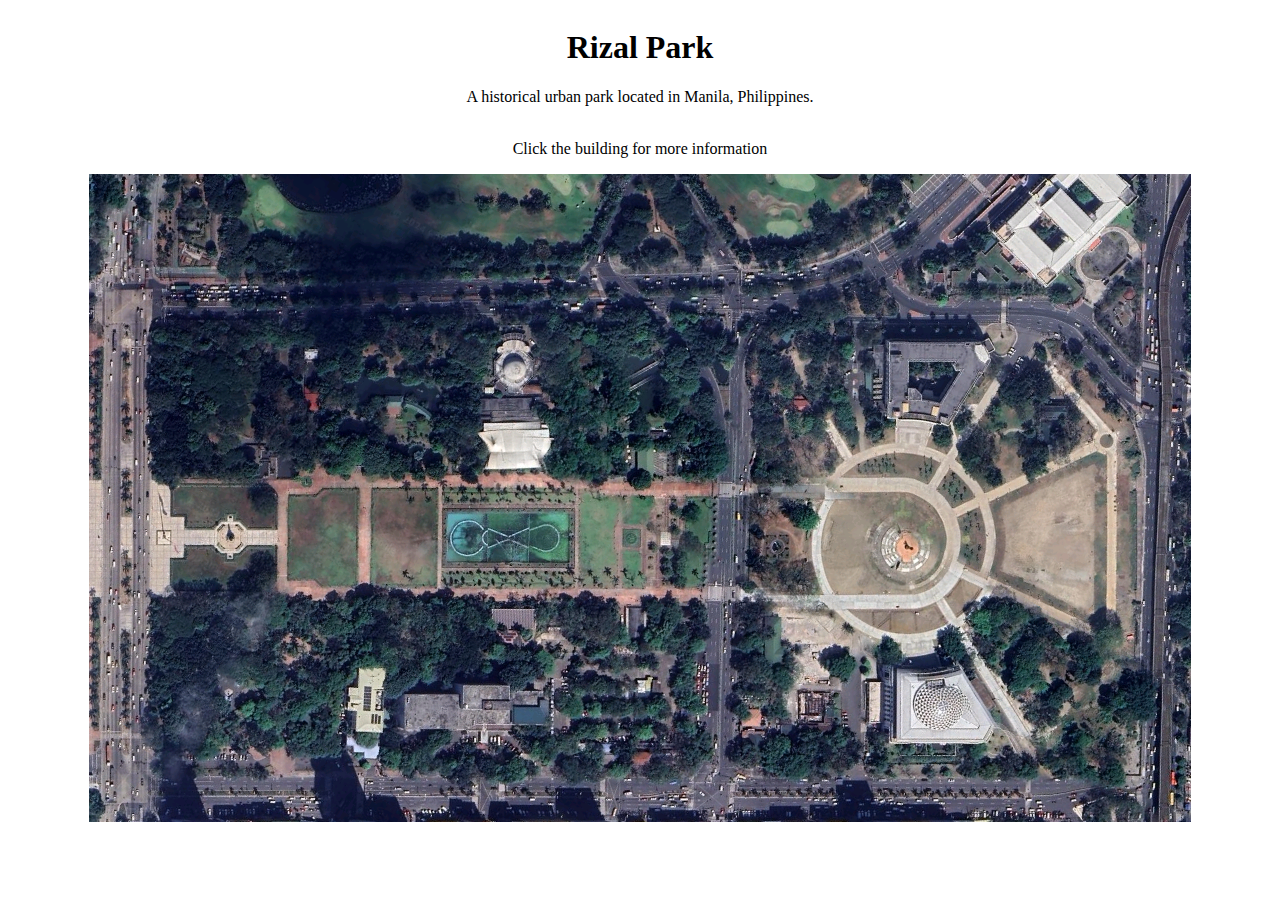
==== index.html @ c39b2c94 "Add files via upload" ====
<!DOCTYPE html>
<html lang="en">
<head>
    <meta charset="utf-8">
    <meta name="viewport" content="width=device-width, initial-scale=1.0">
    <title>Image Map</title>
    <style>
        .image-container {
            display: flex;
            flex-direction: column;
            justify-content: center; 
            align-items: center;
            text-align: center;     
        }
        .image-container p{
            margin-top: 0;
        }
    </style>
</head>
<body>
    <div class="image-container">
        <h1>Rizal Park</h1>
        <p>A historical urban park located in Manila, Philippines.</p>
        <br>
        <p>Click the building for more information</p>
        <img src="Rizal Park.png" alt="Rizal Park" usemap="map">
        <map name="map">
            <area shape="poly" coords="902,57, 966,0, 1027,0, 1055,30, 1053,84, 1000,128, 955,110" 
                href="NatMuFineArts.html" alt="National Museum of Fine Arts">

        </map>
    </div>
</body>
</html>
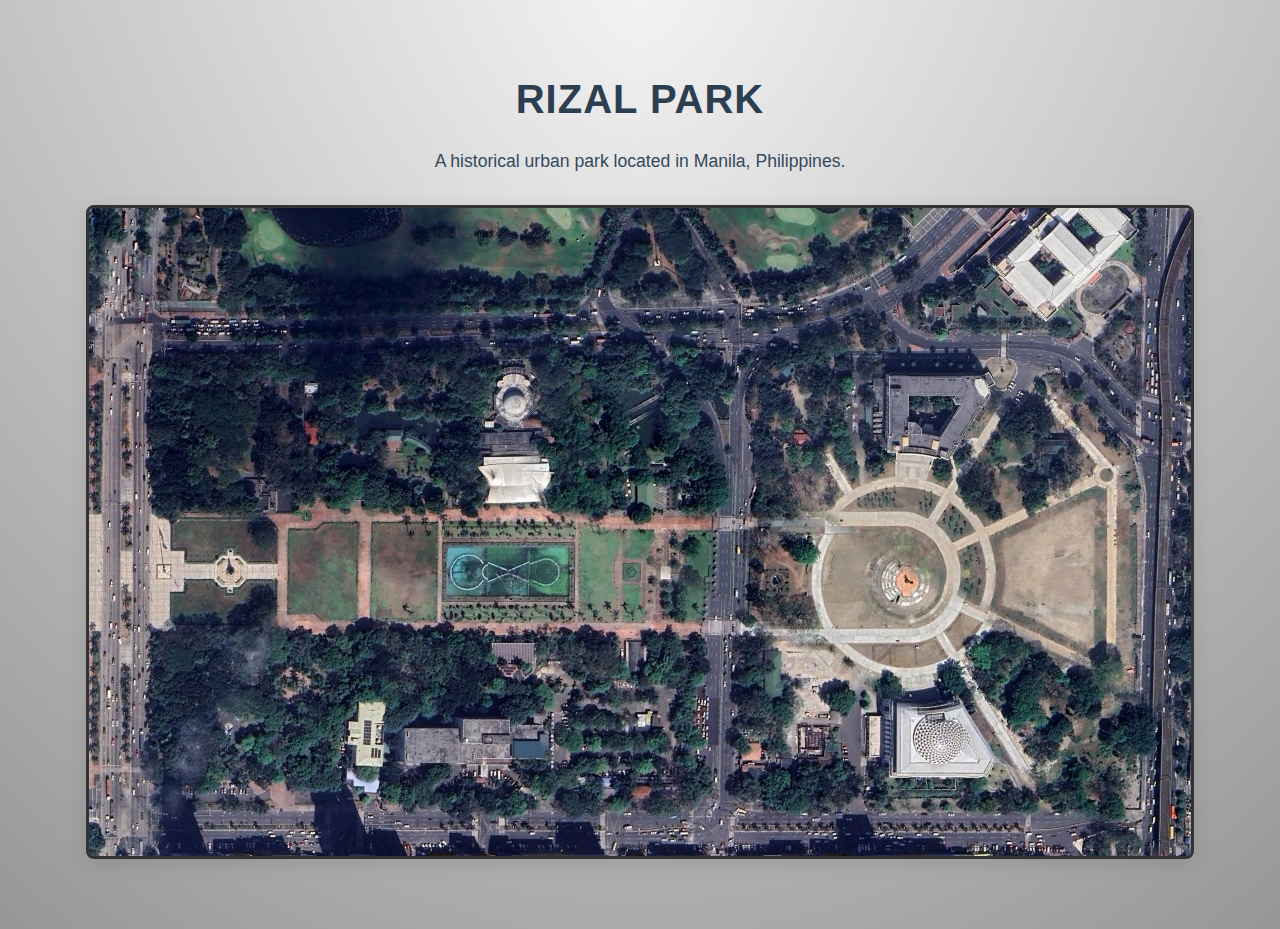
==== commit eccff30b: "Add files via upload" ====
--- a/index.html
+++ b/index.html
@@ -4,31 +4,140 @@
     <meta charset="utf-8">
     <meta name="viewport" content="width=device-width, initial-scale=1.0">
     <title>Image Map</title>
-    <style>
-        .image-container {
-            display: flex;
-            flex-direction: column;
-            justify-content: center; 
-            align-items: center;
-            text-align: center;     
-        }
-        .image-container p{
-            margin-top: 0;
-        }
-    </style>
+    <link rel="stylesheet" type="text/css"  href="MainDesign.css">
 </head>
 <body>
     <div class="image-container">
         <h1>Rizal Park</h1>
         <p>A historical urban park located in Manila, Philippines.</p>
-        <br>
-        <p>Click the building for more information</p>
-        <img src="Rizal Park.png" alt="Rizal Park" usemap="map">
-        <map name="map">
-            <area shape="poly" coords="902,57, 966,0, 1027,0, 1055,30, 1053,84, 1000,128, 955,110" 
-                href="NatMuFineArts.html" alt="National Museum of Fine Arts">
+        <img id="map-image" src="image/RizalPark.png" alt="Rizal Park" usemap="#map">
 
+        <img id="hover-image" class="hover-image" src="" alt="Hover Image">
+
+        <map name="map" id="image-map">
+            
+            <!-- Fine Arts -->
+            <area shape="poly" 
+                coords="902,57,966,0,1027,0,1055,30,1053,84,1000,128,955,110"
+                href="htmls/NatMuFineArts.html"
+                alt="National Museum of Fine Arts"
+                onmouseover="showHoverImage('image/FineArts.jpg')"
+                onmouseout="hideHoverImage()"
+                onmousemove="moveHoverImage(event)"
+                data-coords="902,57,966,0,1027,0,1055,30,1053,84,1000,128,955,110"
+            >
+
+            <!-- Anthropology -->
+            <area shape="poly" 
+                coords="800,167, 910,167, 860,255, 796,247" 
+                href="htmls/NatMuAnthro.html" 
+                alt="National Museum of Anthropology"
+                onmouseover="showHoverImage('image/NatMuAnthro.jpg')"
+                onmouseout="hideHoverImage()"
+                onmousemove="moveHoverImage(event)"
+                data-coords="800,167, 910,167, 860,255, 796,247"
+            >
+
+            <!-- Natural History -->
+            <area shape="poly" 
+                coords="800,490, 870,490, 925,570, 800,575" 
+                href="htmls/NatMuHistory.html" 
+                alt="Natinal Museum of Natural History"
+                onmouseover="showHoverImage('image/NatMuHisto.jpg')"
+                onmouseout="hideHoverImage()"
+                onmousemove="moveHoverImage(event)"
+                data-coords="800,490, 870,490, 925,570, 800,575"
+            >
+
+            <!-- National Library of The Philippines -->
+            <area shape="rect" 
+                coords="300,480, 460,595" 
+                href="htmls/NatLibrary.html" 
+                alt="National Library of The Philippines"
+                onmouseover="showHoverImage('image/NatLibrary.jpg')"
+                onmouseout="hideHoverImage()"
+                onmousemove="moveHoverImage(event)"
+                data-coords="300,480, 460,595"
+            >
+
+            <!-- Jose Rizal Monument -->
+            <area shape="rect" 
+                coords="60,310, 190,420" 
+                href="htmls/RizalMonument.html" 
+                alt="Jose Rizal Monument"
+                onmouseover="showHoverImage('image/RizalMonument.webp')"
+                onmouseout="hideHoverImage()"
+                onmousemove="moveHoverImage(event)"
+                data-coords="60,310, 190,420"
+            >
+
+            <!-- Martyrdom -->
+            <area shape="rect" 
+                coords="65,145, 190,250" 
+                href="htmls/Martyrdom.html" 
+                alt="Martyrdom"
+                onmouseover="showHoverImage('image/Martyrdom.jpg')"
+                onmouseout="hideHoverImage()"
+                onmousemove="moveHoverImage(event)"
+                data-coords="65,145, 190,250"
+            >
+
+            <!-- National Planetarium -->
+            <area shape="rect" 
+                coords="380,145, 463,221" 
+                href="htmls/NatPlanet.html" 
+                alt="National Planetarium"
+                onmouseover="showHoverImage('image/NatPlanet.png')"
+                onmouseout="hideHoverImage()"
+                onmousemove="moveHoverImage(event)"
+                data-coords="380,145, 463,221"
+            >
+
+            <!-- Chinese Garden -->
+            <area shape="rect" 
+                coords="230,140, 375,295" 
+                href="htmls/ChineseGarden.html" 
+                alt="Chinese Garden"
+                onmouseover="showHoverImage('image/chinese-garden.jpg')"
+                onmouseout="hideHoverImage()"
+                onmousemove="moveHoverImage(event)"
+                data-coords="230,140, 375,295"
+            >
+
+            <!-- Japanese Garden -->
+            <area shape="rect" 
+                coords="500,140, 635,295" 
+                href="htmls/JapaneseGarden.html" 
+                alt="Japanese Garden"
+                onmouseover="showHoverImage('image/JapaneseGarden.jpg')"
+                onmouseout="hideHoverImage()"
+                onmousemove="moveHoverImage(event)"
+                data-coords="500,140, 635,295"
+            >
+
+            <!-- Agrifina Circle-->
+            <area shape="circle" 
+                coords="820,375,100" 
+                href="htmls/AgrifinaCircle.html" 
+                alt="Agrifina Circle"
+                onmouseover="showHoverImage('image/agrifina circle.jpg')"
+                onmouseout="hideHoverImage()"
+                onmousemove="moveHoverImage(event)"
+                data-coords="820,375,100"
+            >
+
+            <!-- Musical Dancing Fountain -->
+            <area shape="rect" 
+                coords="350,310, 485,415" 
+                href="htmls/MDF.html" 
+                alt="Musical Dancing Fountain"
+                onmouseover="showHoverImage('image/MDF.jpg')"
+                onmouseout="hideHoverImage()"
+                onmousemove="moveHoverImage(event)"
+                data-coords="350,310, 485,415"
+            >
         </map>
     </div>
+    <script src="script.js"></script>
 </body>
 </html>
--- a/MainDesign.css
+++ b/MainDesign.css
@@ -0,0 +1,65 @@
+body {
+    font-family: 'Arial', sans-serif;
+    margin: 0;
+    padding: 0;
+    background: linear-gradient(to bottom, rgba(255,255,255,0.1) 0%, rgba(0,0,0,0.1) 100%), 
+                radial-gradient(at top center, rgba(255,255,255,0.35) 0%, rgba(0,0,0,0.35) 120%), 
+                #eaeaea; 
+    color: #333;
+}
+
+.image-container {
+    display: flex;
+    flex-direction: column;
+    justify-content: center; 
+    align-items: center;
+    text-align: center;  
+    padding: 50px;
+    max-width: 1200px;
+    margin: 0 auto;
+}
+
+h1 {
+    font-size: 2.5em;
+    color: #2c3e50;
+    margin-bottom: 15px;
+    text-transform: uppercase;
+    letter-spacing: 1px;
+}
+
+p {
+    font-size: 1.1em;
+    color: #34495e;
+    margin: 10px 0;
+    line-height: 1.6;
+}
+
+img {
+    max-width: 100%;
+    height: auto;
+    border: 3px solid #333;
+    border-radius: 8px;
+    box-shadow: 0px 5px 20px rgba(0, 0, 0, 0.1);
+    margin: 20px 0;
+    transition: transform 0.2s ease;
+}
+
+.hover-image {
+    display: none;
+    position: absolute; 
+    max-width: 200px;
+    border: 2px solid #2c3e50;
+    border-radius: 8px;
+    box-shadow: 0px 5px 15px rgba(0, 0, 0, 0.3);
+    pointer-events: none;
+    transition: opacity 0.2s ease-in-out, transform 0.2s ease-in-out;
+}
+
+.hover-image.show {
+    opacity: 1;
+    transform: translateY(-10px);
+}
+
+.image-container img:hover {
+    filter: brightness(90%);
+}
